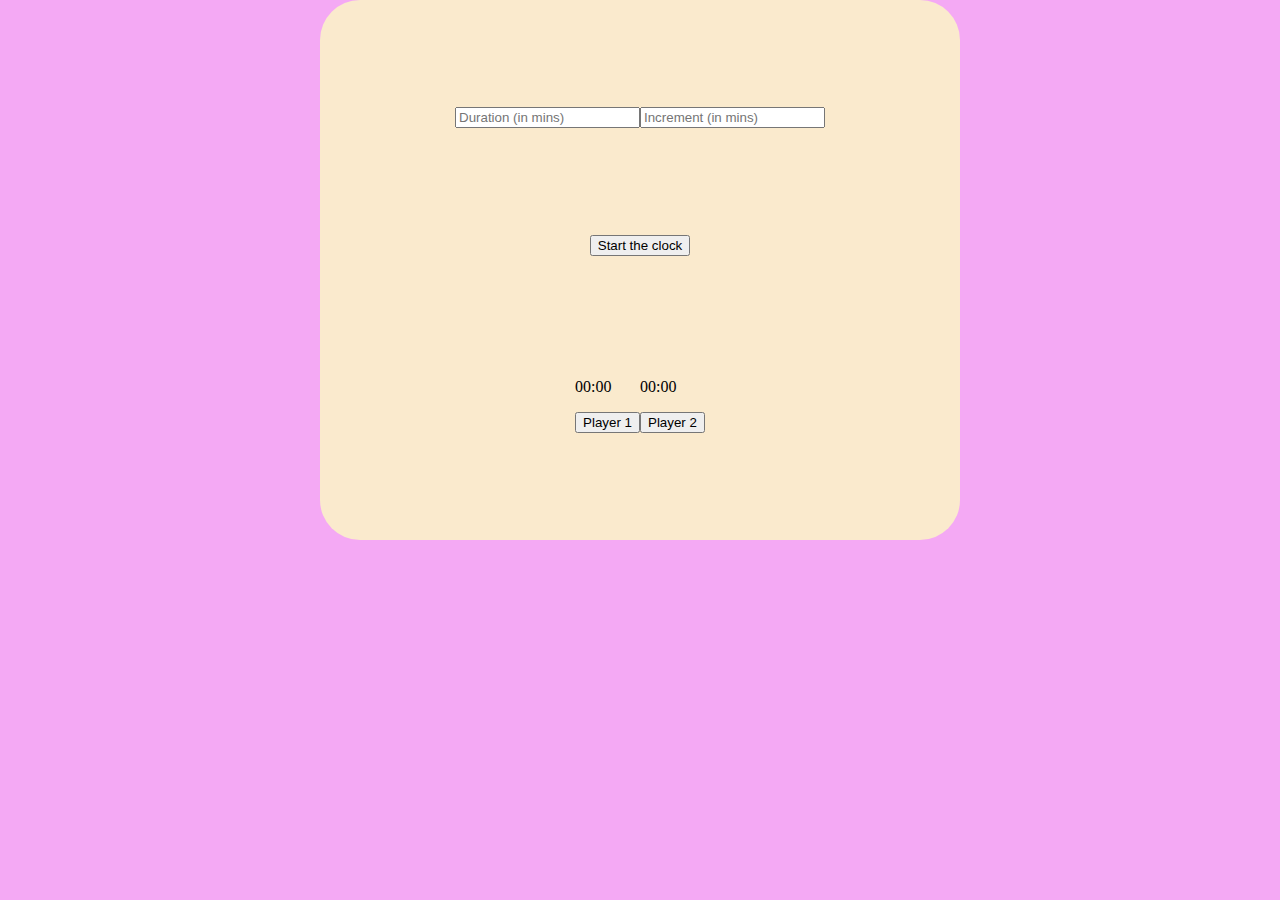
==== chess_clock/chess.html @ 0028ed5b "logic of clock" ====
<!DOCTYPE html>
<html lang="en">
  <head>
    <meta charset="UTF-8" />
    <meta name="viewport" content="width=device-width, initial-scale=1.0" />
    <title>Chess Timer Clock</title>
    <link rel="stylesheet" href="chess.css" />
  </head>
  <body>
    <div id="main">
      <div id="timing">
        <input
          type="number"
          placeholder="Duration (in mins)"
          name="duration"
          id="dur"
          class="time"
        />
        <input
          type="number"
          placeholder="Increment (in mins)"
          name="increment"
          id="inc"
          class="time"
        />
      </div>
      <button id="start_btn" type="submit">Start the clock</button>
      <div id="outer">
        <div id="player1">
          <p id="pl1time">00:00</p>
          <button class="btn" id="pl1btn">Player 1</button>
        </div>
        <div id="player2">
          <p id="pl2time">00:00</p>
          <button class="btn" id="pl2btn">Player 2</button>
        </div>
      </div>
    </div>
    <script src="chess.js"></script>
  </body>
</html>
---- chess_clock/chess.css ----
body {
    background-color: rgb(244, 169, 244);
    margin: 0px;
    padding: 0px;
}

#main {
    background-color: rgb(250, 234, 205);
    border-radius: 40px;
    display: flex;
    flex-direction: column;
    width: 50vw;
    height: 60vh;
    justify-content: space-evenly;
    align-items: center;
    margin-left: auto;
    margin-right: auto;
}

#timing {
    display: flex;
    flex-direction: row;
}

#outer {
    display: flex;
    flex-direction: row;
}
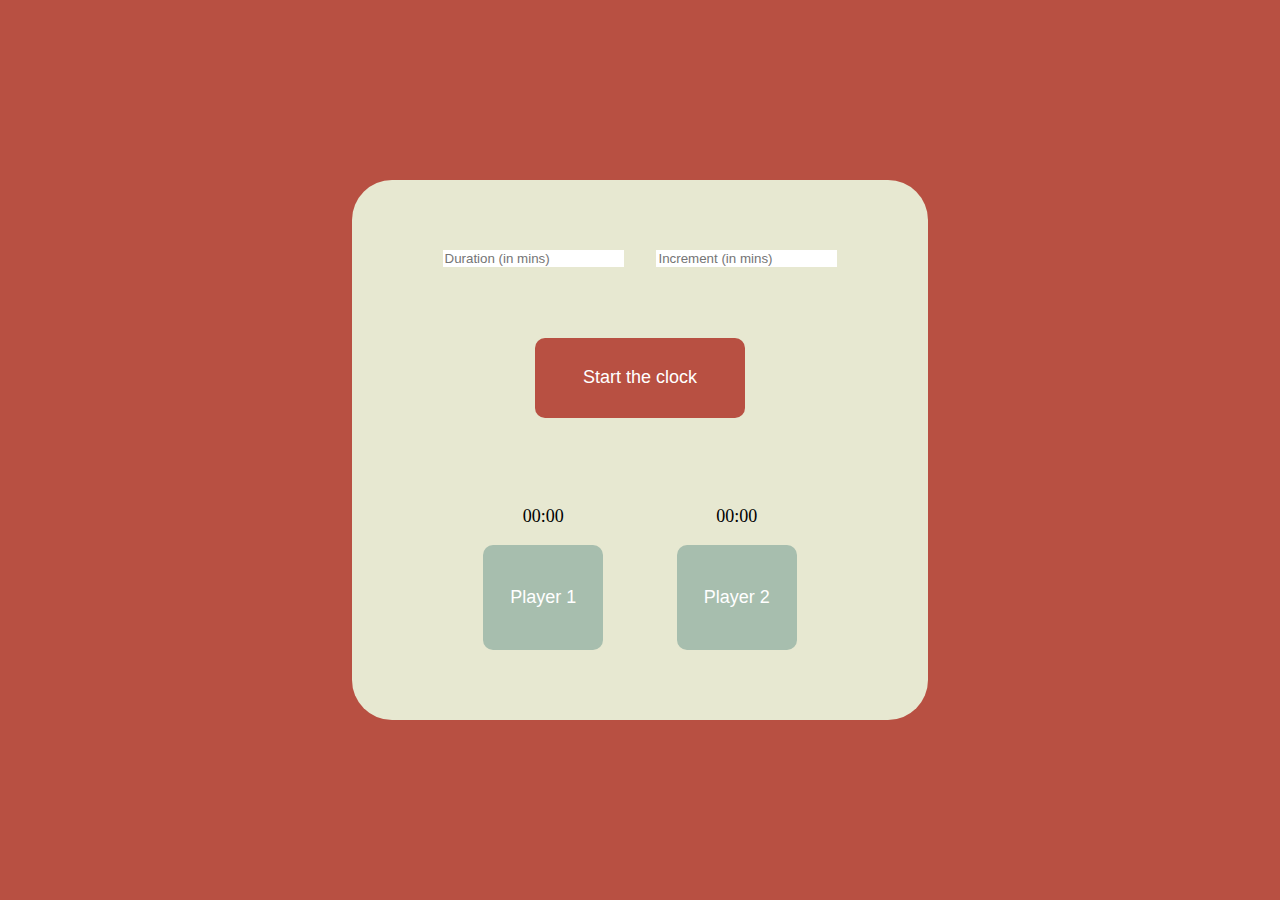
==== commit 83cdf1a4: "Layout" ====
--- a/chess_clock/chess.html
+++ b/chess_clock/chess.html
@@ -26,12 +26,12 @@
       </div>
       <button id="start_btn" type="submit">Start the clock</button>
       <div id="outer">
-        <div id="player1">
-          <p id="pl1time">00:00</p>
+        <div id="player1" class="playtime">
+          <p id="pl1time" class="pltime">00:00</p>
           <button class="btn" id="pl1btn">Player 1</button>
         </div>
-        <div id="player2">
-          <p id="pl2time">00:00</p>
+        <div id="player2" class="playtime">
+          <p id="pl2time" class="pltime">00:00</p>
           <button class="btn" id="pl2btn">Player 2</button>
         </div>
       </div>
--- a/chess_clock/chess.css
+++ b/chess_clock/chess.css
@@ -1,28 +1,77 @@
 body {
-    background-color: rgb(244, 169, 244);
+    background-color: #B85042;
     margin: 0px;
     padding: 0px;
+    display: flex;
+    justify-content: center;
+    align-items: center;
+    height: 100vh;
 }
 
 #main {
-    background-color: rgb(250, 234, 205);
+    background-color: #E7E8D1;
     border-radius: 40px;
     display: flex;
     flex-direction: column;
-    width: 50vw;
-    height: 60vh;
+    width: 45%;
+    height: 60%;
     justify-content: space-evenly;
     align-items: center;
-    margin-left: auto;
-    margin-right: auto;
+    /* opposite to flex direction */
 }
 
 #timing {
     display: flex;
     flex-direction: row;
+    width: 80%;
+    justify-content: space-evenly;
 }
 
 #outer {
     display: flex;
     flex-direction: row;
+    width: 80%;
+    height: 30%;
+    justify-content: space-evenly;
+
+}
+
+.playtime {
+    display: flex;
+    flex-direction: column;
+    align-items: center;
+}
+
+button {
+    border: none;
+    background-color: transparent;
+    margin: 0;
+    padding: 0;
+    color: white;
+    font-size: 18px;
+}
+
+.btn {
+    background-color: #A7BEAE;
+    height: 200px;
+    width: 120px;
+    border-radius: 10px;
+}
+
+#start_btn {
+    background-color: #B85042;
+    border-radius: 10px;
+    height: 80px;
+    width: 210px;
+
+}
+
+input {
+    border: none;
+
+}
+
+.pltime {
+    font-size: 18px;
+
 }